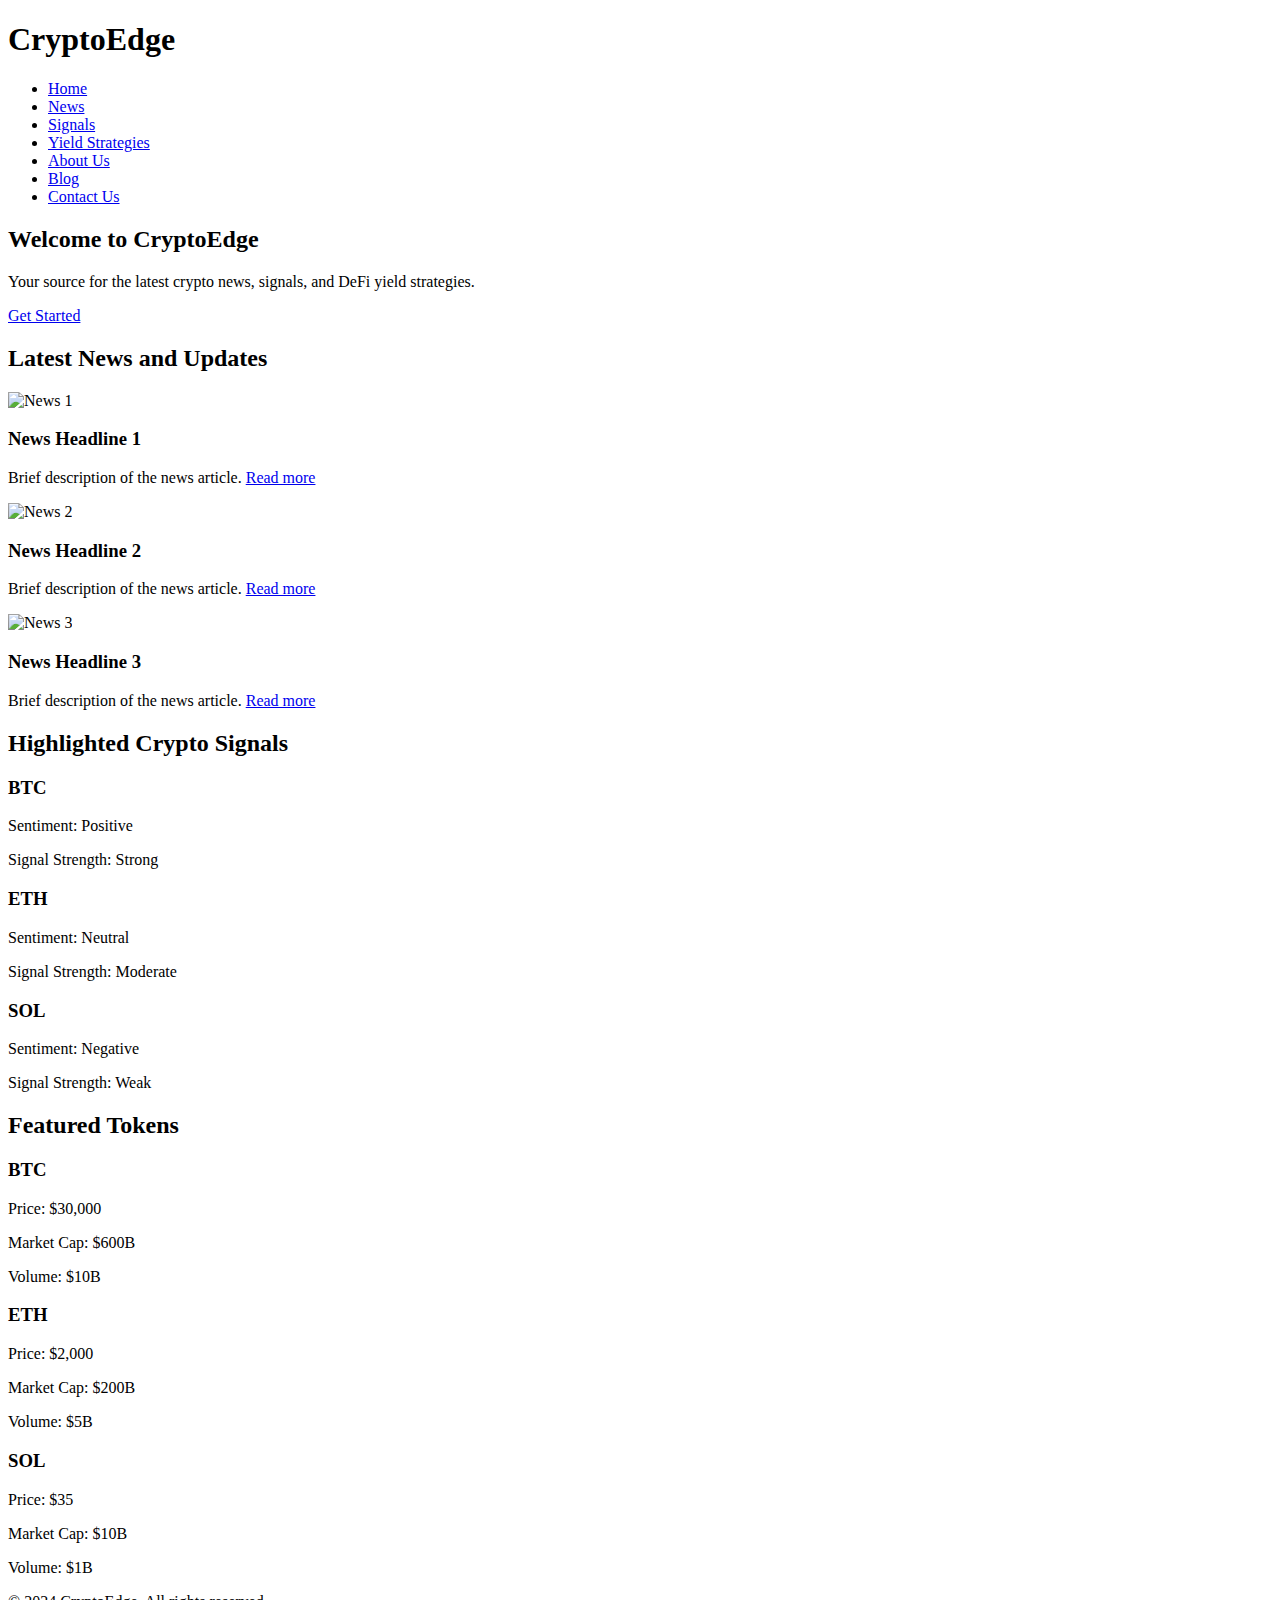
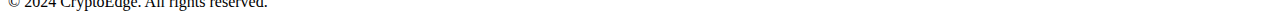
==== index.html @ e7d075d7 "Create index.html" ====
<!DOCTYPE html>
<html lang="en">
<head>
    <meta charset="UTF-8">
    <meta name="viewport" content="width=device-width, initial-scale=1.0">
    <title>CryptoEdge</title>
    <link rel="stylesheet" href="styles.css">
</head>
<body>
    <header>
        <div class="container">
            <div class="logo">
                <h1>CryptoEdge</h1>
            </div>
            <nav>
                <ul>
                    <li><a href="#home">Home</a></li>
                    <li><a href="#news">News</a></li>
                    <li><a href="#signals">Signals</a></li>
                    <li><a href="#yield-strategies">Yield Strategies</a></li>
                    <li><a href="#about">About Us</a></li>
                    <li><a href="#blog">Blog</a></li>
                    <li><a href="#contact">Contact Us</a></li>
                </ul>
            </nav>
        </div>
    </header>

    <section id="hero">
        <div class="container">
            <h2>Welcome to CryptoEdge</h2>
            <p>Your source for the latest crypto news, signals, and DeFi yield strategies.</p>
            <a href="#get-started" class="cta-button">Get Started</a>
        </div>
    </section>

    <section id="latest-news">
        <div class="container">
            <h2>Latest News and Updates</h2>
            <div class="news-grid">
                <div class="news-item">
                    <img src="news1.jpg" alt="News 1">
                    <h3>News Headline 1</h3>
                    <p>Brief description of the news article. <a href="#">Read more</a></p>
                </div>
                <div class="news-item">
                    <img src="news2.jpg" alt="News 2">
                    <h3>News Headline 2</h3>
                    <p>Brief description of the news article. <a href="#">Read more</a></p>
                </div>
                <div class="news-item">
                    <img src="news3.jpg" alt="News 3">
                    <h3>News Headline 3</h3>
                    <p>Brief description of the news article. <a href="#">Read more</a></p>
                </div>
            </div>
        </div>
    </section>

    <section id="highlighted-signals">
        <div class="container">
            <h2>Highlighted Crypto Signals</h2>
            <div class="signals-grid">
                <div class="signal-item">
                    <h3>BTC</h3>
                    <p>Sentiment: Positive</p>
                    <p>Signal Strength: Strong</p>
                </div>
                <div class="signal-item">
                    <h3>ETH</h3>
                    <p>Sentiment: Neutral</p>
                    <p>Signal Strength: Moderate</p>
                </div>
                <div class="signal-item">
                    <h3>SOL</h3>
                    <p>Sentiment: Negative</p>
                    <p>Signal Strength: Weak</p>
                </div>
            </div>
        </div>
    </section>

    <section id="featured-tokens">
        <div class="container">
            <h2>Featured Tokens</h2>
            <div class="tokens-grid">
                <div class="token-item">
                    <h3>BTC</h3>
                    <p>Price: $30,000</p>
                    <p>Market Cap: $600B</p>
                    <p>Volume: $10B</p>
                </div>
                <div class="token-item">
                    <h3>ETH</h3>
                    <p>Price: $2,000</p>
                    <p>Market Cap: $200B</p>
                    <p>Volume: $5B</p>
                </div>
                <div class="token-item">
                    <h3>SOL</h3>
                    <p>Price: $35</p>
                    <p>Market Cap: $10B</p>
                    <p>Volume: $1B</p>
                </div>
            </div>
        </div>
    </section>

    <footer>
        <div class="container">
            <p>&copy; 2024 CryptoEdge. All rights reserved.</p>
        </div>
    </footer>
</body>
</html>
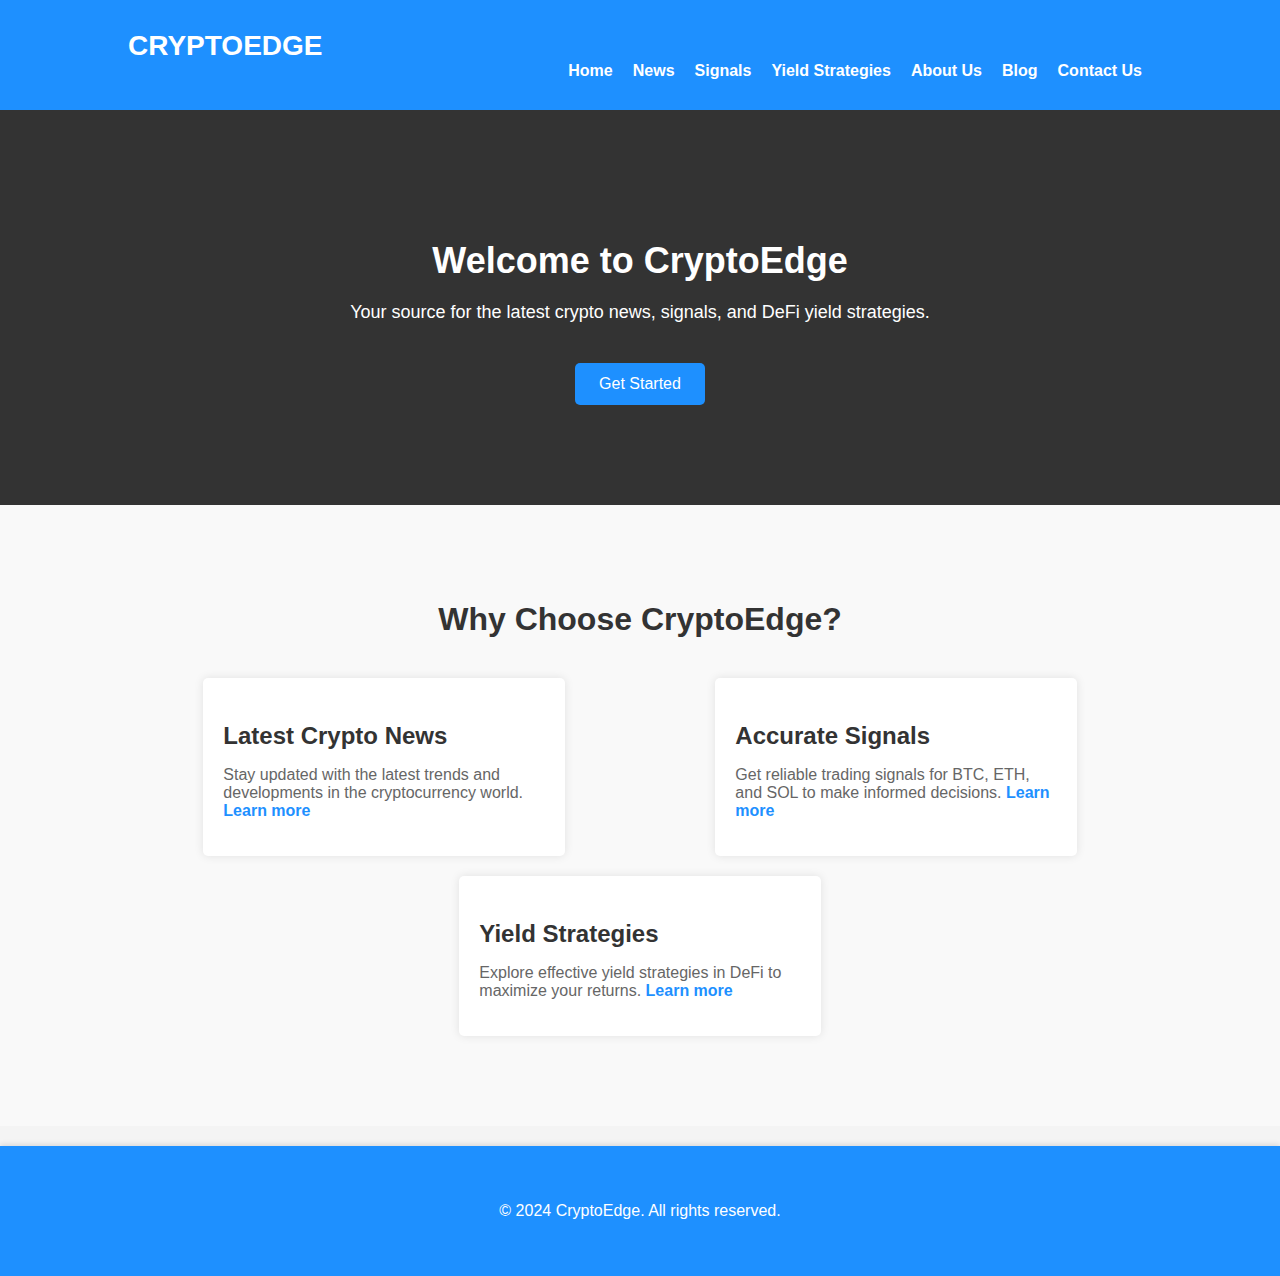
==== commit 17cb5823: "Add files via upload" ====
--- a/index.html
+++ b/index.html
@@ -1,115 +1,186 @@
-<!DOCTYPE html>
-<html lang="en">
-<head>
-    <meta charset="UTF-8">
-    <meta name="viewport" content="width=device-width, initial-scale=1.0">
-    <title>CryptoEdge</title>
-    <link rel="stylesheet" href="styles.css">
-</head>
-<body>
-    <header>
-        <div class="container">
-            <div class="logo">
-                <h1>CryptoEdge</h1>
-            </div>
-            <nav>
-                <ul>
-                    <li><a href="#home">Home</a></li>
-                    <li><a href="#news">News</a></li>
-                    <li><a href="#signals">Signals</a></li>
-                    <li><a href="#yield-strategies">Yield Strategies</a></li>
-                    <li><a href="#about">About Us</a></li>
-                    <li><a href="#blog">Blog</a></li>
-                    <li><a href="#contact">Contact Us</a></li>
-                </ul>
-            </nav>
-        </div>
-    </header>
-
-    <section id="hero">
-        <div class="container">
-            <h2>Welcome to CryptoEdge</h2>
-            <p>Your source for the latest crypto news, signals, and DeFi yield strategies.</p>
-            <a href="#get-started" class="cta-button">Get Started</a>
-        </div>
-    </section>
-
-    <section id="latest-news">
-        <div class="container">
-            <h2>Latest News and Updates</h2>
-            <div class="news-grid">
-                <div class="news-item">
-                    <img src="news1.jpg" alt="News 1">
-                    <h3>News Headline 1</h3>
-                    <p>Brief description of the news article. <a href="#">Read more</a></p>
-                </div>
-                <div class="news-item">
-                    <img src="news2.jpg" alt="News 2">
-                    <h3>News Headline 2</h3>
-                    <p>Brief description of the news article. <a href="#">Read more</a></p>
-                </div>
-                <div class="news-item">
-                    <img src="news3.jpg" alt="News 3">
-                    <h3>News Headline 3</h3>
-                    <p>Brief description of the news article. <a href="#">Read more</a></p>
-                </div>
-            </div>
-        </div>
-    </section>
-
-    <section id="highlighted-signals">
-        <div class="container">
-            <h2>Highlighted Crypto Signals</h2>
-            <div class="signals-grid">
-                <div class="signal-item">
-                    <h3>BTC</h3>
-                    <p>Sentiment: Positive</p>
-                    <p>Signal Strength: Strong</p>
-                </div>
-                <div class="signal-item">
-                    <h3>ETH</h3>
-                    <p>Sentiment: Neutral</p>
-                    <p>Signal Strength: Moderate</p>
-                </div>
-                <div class="signal-item">
-                    <h3>SOL</h3>
-                    <p>Sentiment: Negative</p>
-                    <p>Signal Strength: Weak</p>
-                </div>
-            </div>
-        </div>
-    </section>
-
-    <section id="featured-tokens">
-        <div class="container">
-            <h2>Featured Tokens</h2>
-            <div class="tokens-grid">
-                <div class="token-item">
-                    <h3>BTC</h3>
-                    <p>Price: $30,000</p>
-                    <p>Market Cap: $600B</p>
-                    <p>Volume: $10B</p>
-                </div>
-                <div class="token-item">
-                    <h3>ETH</h3>
-                    <p>Price: $2,000</p>
-                    <p>Market Cap: $200B</p>
-                    <p>Volume: $5B</p>
-                </div>
-                <div class="token-item">
-                    <h3>SOL</h3>
-                    <p>Price: $35</p>
-                    <p>Market Cap: $10B</p>
-                    <p>Volume: $1B</p>
-                </div>
-            </div>
-        </div>
-    </section>
-
-    <footer>
-        <div class="container">
-            <p>&copy; 2024 CryptoEdge. All rights reserved.</p>
-        </div>
-    </footer>
-</body>
-</html>
+<!DOCTYPE html>
+<html lang="en">
+<head>
+    <meta charset="UTF-8">
+    <meta name="viewport" content="width=device-width, initial-scale=1.0">
+    <title>CryptoEdge</title>
+    <link rel="stylesheet" href="styles.css">
+    <style>
+        /* Additional inline styles can be added here if needed */
+        body {
+            font-family: 'Arial', sans-serif;
+            margin: 0;
+            padding: 0;
+            background-color: #f4f4f4;
+            color: #333;
+        }
+        .container {
+            width: 80%;
+            margin: 0 auto;
+            padding: 20px 0;
+        }
+        header {
+            background-color: #1e90ff;
+            color: #fff;
+            padding: 10px 0;
+            box-shadow: 0 2px 5px rgba(0, 0, 0, 0.1);
+        }
+        header .logo h1 {
+            margin: 0;
+            font-size: 28px;
+            text-transform: uppercase;
+        }
+        header nav ul {
+            list-style: none;
+            margin: 0;
+            padding: 0;
+            display: flex;
+            justify-content: flex-end;
+        }
+        header nav ul li {
+            margin: 0 10px;
+        }
+        header nav ul li a {
+            color: #fff;
+            text-decoration: none;
+            font-weight: bold;
+            transition: color 0.3s ease;
+        }
+        header nav ul li a:hover {
+            color: #f0f0f0;
+        }
+        #hero {
+            background-color: #333;
+            color: #fff;
+            text-align: center;
+            padding: 80px 0;
+        }
+        #hero h2 {
+            font-size: 36px;
+            margin-bottom: 20px;
+        }
+        #hero p {
+            font-size: 18px;
+            margin-bottom: 40px;
+        }
+        #hero .cta-button {
+            display: inline-block;
+            background-color: #1e90ff;
+            color: #fff;
+            padding: 12px 24px;
+            text-decoration: none;
+            border-radius: 5px;
+            font-size: 16px;
+            transition: background-color 0.3s ease;
+        }
+        #hero .cta-button:hover {
+            background-color: #0e70c6;
+        }
+        #showcase {
+            background-color: #f9f9f9;
+            padding: 50px 0;
+        }
+        #showcase h2 {
+            text-align: center;
+            font-size: 32px;
+            margin-bottom: 40px;
+        }
+        .showcase-grid {
+            display: flex;
+            justify-content: space-around;
+            flex-wrap: wrap;
+        }
+        .showcase-item {
+            flex: 0 0 calc(33.3333% - 20px);
+            background-color: #fff;
+            padding: 20px;
+            border-radius: 5px;
+            box-shadow: 0 0 10px rgba(0, 0, 0, 0.1);
+            margin-bottom: 20px;
+            transition: transform 0.2s ease-in-out;
+        }
+        .showcase-item:hover {
+            transform: translateY(-5px);
+        }
+        .showcase-item h3 {
+            font-size: 24px;
+            margin-bottom: 10px;
+        }
+        .showcase-item p {
+            font-size: 16px;
+            color: #666;
+        }
+        .showcase-item a {
+            color: #1e90ff;
+            text-decoration: none;
+            font-weight: bold;
+            transition: color 0.3s ease;
+        }
+        .showcase-item a:hover {
+            color: #0e70c6;
+        }
+        footer {
+            background-color: #1e90ff;
+            color: #fff;
+            text-align: center;
+            padding: 20px 0;
+            margin-top: 20px;
+            box-shadow: 0 -2px 5px rgba(0, 0, 0, 0.1);
+        }
+    </style>
+</head>
+<body>
+    <header>
+        <div class="container">
+            <div class="logo">
+                <h1>CryptoEdge</h1>
+            </div>
+            <nav>
+                <ul>
+                    <li><a href="index.html">Home</a></li>
+                    <li><a href="news.html">News</a></li>
+                    <li><a href="signals.html">Signals</a></li>
+                    <li><a href="yield-strategies.html">Yield Strategies</a></li>
+                    <li><a href="about.html">About Us</a></li>
+                    <li><a href="blog.html">Blog</a></li>
+                    <li><a href="contact.html">Contact Us</a></li>
+                </ul>
+            </nav>
+        </div>
+    </header>
+
+    <section id="hero">
+        <div class="container">
+            <h2>Welcome to CryptoEdge</h2>
+            <p>Your source for the latest crypto news, signals, and DeFi yield strategies.</p>
+            <a href="get-started.html" class="cta-button">Get Started</a>
+        </div>
+    </section>
+
+    <section id="showcase">
+        <div class="container">
+            <h2>Why Choose CryptoEdge?</h2>
+            <div class="showcase-grid">
+                <div class="showcase-item">
+                    <h3>Latest Crypto News</h3>
+                    <p>Stay updated with the latest trends and developments in the cryptocurrency world. <a href="news.html">Learn more</a></p>
+                </div>
+                <div class="showcase-item">
+                    <h3>Accurate Signals</h3>
+                    <p>Get reliable trading signals for BTC, ETH, and SOL to make informed decisions. <a href="signals.html">Learn more</a></p>
+                </div>
+                <div class="showcase-item">
+                    <h3>Yield Strategies</h3>
+                    <p>Explore effective yield strategies in DeFi to maximize your returns. <a href="yield-strategies.html">Learn more</a></p>
+                </div>
+            </div>
+        </div>
+    </section>
+
+    <footer>
+        <div class="container">
+            <p>&copy; 2024 CryptoEdge. All rights reserved.</p>
+        </div>
+    </footer>
+</body>
+</html>
--- a/styles.css
+++ b/styles.css
@@ -0,0 +1,132 @@
+/* Updated CSS with design improvements */
+
+body {
+    font-family: 'Arial', sans-serif;
+    margin: 0;
+    padding: 0;
+    background-color: #f4f4f4;
+    display: flex;
+    flex-direction: column;
+    min-height: 100vh;
+    color: #333;
+}
+
+.container {
+    width: 80%;
+    margin: 0 auto;
+    padding: 20px 0;
+}
+
+header {
+    background-color: #1e90ff;
+    color: #fff;
+    padding: 10px 0;
+    box-shadow: 0 2px 5px rgba(0, 0, 0, 0.1);
+}
+
+header .logo h1 {
+    margin: 0;
+    font-size: 28px;
+    text-transform: uppercase;
+}
+
+header nav ul {
+    list-style: none;
+    margin: 0;
+    padding: 0;
+    display: flex;
+    justify-content: flex-end;
+}
+
+header nav ul li {
+    margin: 0 10px;
+}
+
+header nav ul li a {
+    color: #fff;
+    text-decoration: none;
+    font-weight: bold;
+    transition: color 0.3s ease;
+}
+
+header nav ul li a:hover {
+    color: #f0f0f0;
+}
+
+#hero {
+    background-color: #333;
+    color: #fff;
+    text-align: center;
+    padding: 80px 0;
+}
+
+#hero h2 {
+    font-size: 36px;
+    margin-bottom: 20px;
+}
+
+#hero p {
+    font-size: 18px;
+    margin-bottom: 40px;
+}
+
+#hero .cta-button {
+    display: inline-block;
+    background-color: #1e90ff;
+    color: #fff;
+    padding: 12px 24px;
+    text-decoration: none;
+    border-radius: 5px;
+    font-size: 16px;
+    transition: background-color 0.3s ease;
+}
+
+#hero .cta-button:hover {
+    background-color: #0e70c6;
+}
+
+/* Additional sections styling can be similarly refined */
+
+footer {
+    background-color: #1e90ff;
+    color: #fff;
+    text-align: center;
+    padding: 20px 0;
+    margin-top: auto;
+    box-shadow: 0 -2px 5px rgba(0, 0, 0, 0.1);
+}
+
+@media (max-width: 1024px) {
+    .container {
+        width: 90%;
+    }
+}
+
+@media (max-width: 768px) {
+    .container {
+        width: 95%;
+    }
+}
+
+@media (max-width: 480px) {
+    header .logo h1 {
+        font-size: 24px;
+    }
+    
+    #hero {
+        padding: 60px 0;
+    }
+    
+    #hero h2 {
+        font-size: 28px;
+    }
+    
+    #hero p {
+        font-size: 16px;
+    }
+    
+    #hero .cta-button {
+        padding: 10px 20px;
+        font-size: 14px;
+    }
+}
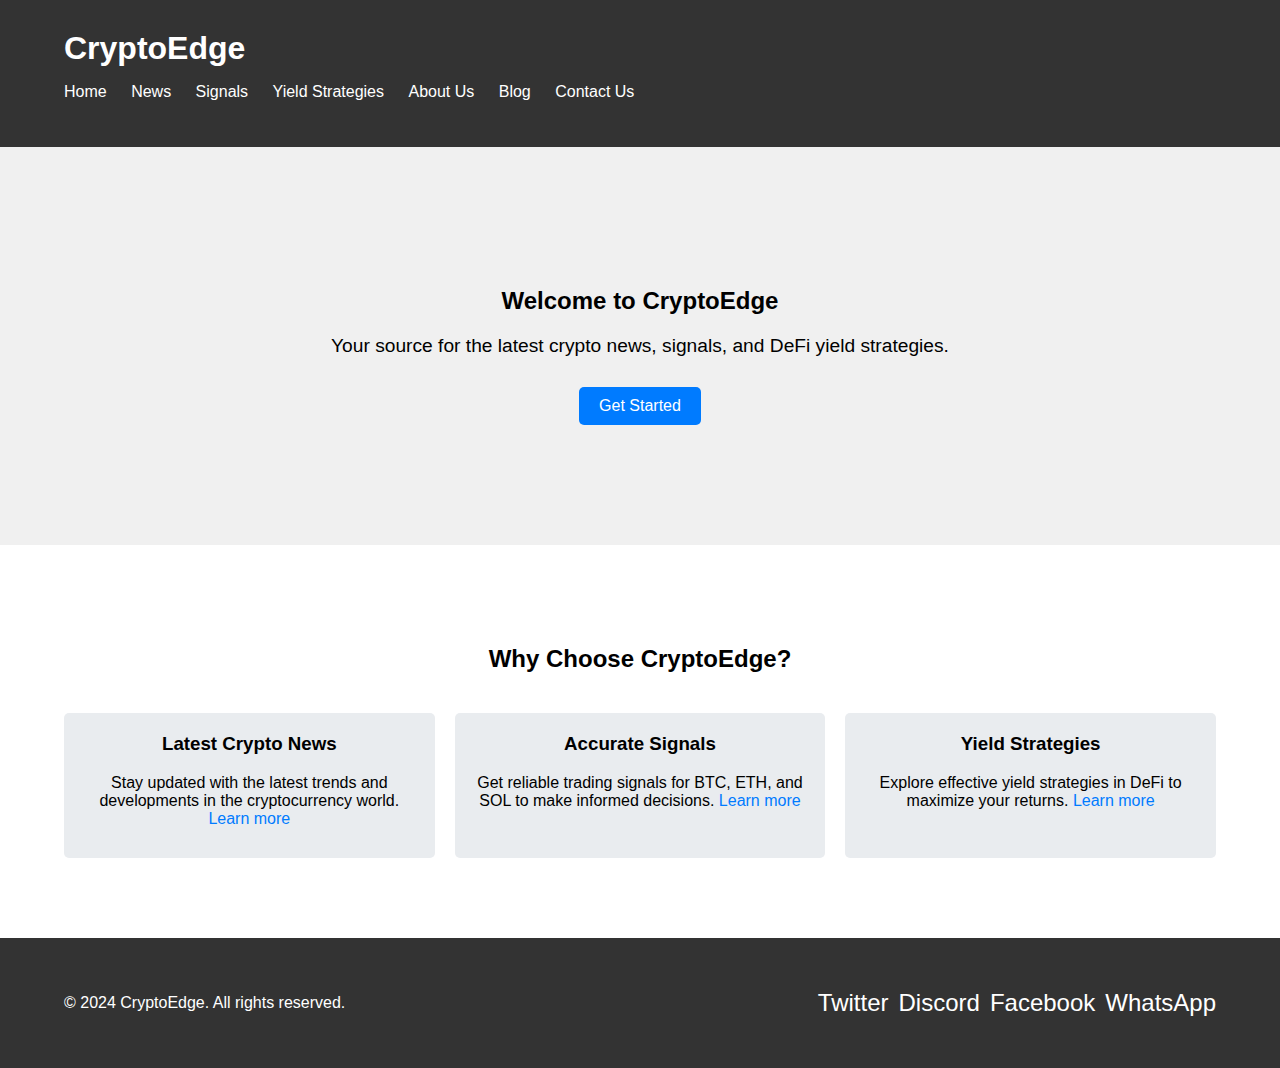
==== commit 7ec5e2b7: "Add files via upload" ====
--- a/index.html
+++ b/index.html
@@ -5,129 +5,6 @@
     <meta name="viewport" content="width=device-width, initial-scale=1.0">
     <title>CryptoEdge</title>
     <link rel="stylesheet" href="styles.css">
-    <style>
-        /* Additional inline styles can be added here if needed */
-        body {
-            font-family: 'Arial', sans-serif;
-            margin: 0;
-            padding: 0;
-            background-color: #f4f4f4;
-            color: #333;
-        }
-        .container {
-            width: 80%;
-            margin: 0 auto;
-            padding: 20px 0;
-        }
-        header {
-            background-color: #1e90ff;
-            color: #fff;
-            padding: 10px 0;
-            box-shadow: 0 2px 5px rgba(0, 0, 0, 0.1);
-        }
-        header .logo h1 {
-            margin: 0;
-            font-size: 28px;
-            text-transform: uppercase;
-        }
-        header nav ul {
-            list-style: none;
-            margin: 0;
-            padding: 0;
-            display: flex;
-            justify-content: flex-end;
-        }
-        header nav ul li {
-            margin: 0 10px;
-        }
-        header nav ul li a {
-            color: #fff;
-            text-decoration: none;
-            font-weight: bold;
-            transition: color 0.3s ease;
-        }
-        header nav ul li a:hover {
-            color: #f0f0f0;
-        }
-        #hero {
-            background-color: #333;
-            color: #fff;
-            text-align: center;
-            padding: 80px 0;
-        }
-        #hero h2 {
-            font-size: 36px;
-            margin-bottom: 20px;
-        }
-        #hero p {
-            font-size: 18px;
-            margin-bottom: 40px;
-        }
-        #hero .cta-button {
-            display: inline-block;
-            background-color: #1e90ff;
-            color: #fff;
-            padding: 12px 24px;
-            text-decoration: none;
-            border-radius: 5px;
-            font-size: 16px;
-            transition: background-color 0.3s ease;
-        }
-        #hero .cta-button:hover {
-            background-color: #0e70c6;
-        }
-        #showcase {
-            background-color: #f9f9f9;
-            padding: 50px 0;
-        }
-        #showcase h2 {
-            text-align: center;
-            font-size: 32px;
-            margin-bottom: 40px;
-        }
-        .showcase-grid {
-            display: flex;
-            justify-content: space-around;
-            flex-wrap: wrap;
-        }
-        .showcase-item {
-            flex: 0 0 calc(33.3333% - 20px);
-            background-color: #fff;
-            padding: 20px;
-            border-radius: 5px;
-            box-shadow: 0 0 10px rgba(0, 0, 0, 0.1);
-            margin-bottom: 20px;
-            transition: transform 0.2s ease-in-out;
-        }
-        .showcase-item:hover {
-            transform: translateY(-5px);
-        }
-        .showcase-item h3 {
-            font-size: 24px;
-            margin-bottom: 10px;
-        }
-        .showcase-item p {
-            font-size: 16px;
-            color: #666;
-        }
-        .showcase-item a {
-            color: #1e90ff;
-            text-decoration: none;
-            font-weight: bold;
-            transition: color 0.3s ease;
-        }
-        .showcase-item a:hover {
-            color: #0e70c6;
-        }
-        footer {
-            background-color: #1e90ff;
-            color: #fff;
-            text-align: center;
-            padding: 20px 0;
-            margin-top: 20px;
-            box-shadow: 0 -2px 5px rgba(0, 0, 0, 0.1);
-        }
-    </style>
 </head>
 <body>
     <header>
@@ -180,7 +57,15 @@
     <footer>
         <div class="container">
             <p>&copy; 2024 CryptoEdge. All rights reserved.</p>
+            <div class="social-links">
+                <a href="https://twitter.com" target="_blank">Twitter</a>
+                <a href="https://discord.com" target="_blank">Discord</a>
+                <a href="https://facebook.com" target="_blank">Facebook</a>
+                <a href="https://wa.me" target="_blank">WhatsApp</a>
+            </div>
         </div>
     </footer>
+
+    <script src="scripts.js"></script>
 </body>
 </html>
--- a/styles.css
+++ b/styles.css
@@ -1,132 +1,158 @@
-/* Updated CSS with design improvements */
-
+/* General Styles */
 body {
-    font-family: 'Arial', sans-serif;
+    font-family: Arial, sans-serif;
     margin: 0;
     padding: 0;
-    background-color: #f4f4f4;
-    display: flex;
-    flex-direction: column;
-    min-height: 100vh;
-    color: #333;
+    box-sizing: border-box;
 }
 
+/* Container */
 .container {
-    width: 80%;
+    width: 90%;
+    max-width: 1200px;
     margin: 0 auto;
-    padding: 20px 0;
+    padding: 20px;
 }
 
+/* Header */
 header {
-    background-color: #1e90ff;
+    background-color: #333;
     color: #fff;
     padding: 10px 0;
-    box-shadow: 0 2px 5px rgba(0, 0, 0, 0.1);
 }
 
 header .logo h1 {
     margin: 0;
-    font-size: 28px;
-    text-transform: uppercase;
+    font-size: 2em;
 }
 
 header nav ul {
     list-style: none;
-    margin: 0;
     padding: 0;
-    display: flex;
-    justify-content: flex-end;
 }
 
 header nav ul li {
-    margin: 0 10px;
+    display: inline;
+    margin-right: 20px;
 }
 
 header nav ul li a {
     color: #fff;
     text-decoration: none;
-    font-weight: bold;
-    transition: color 0.3s ease;
 }
 
 header nav ul li a:hover {
-    color: #f0f0f0;
+    text-decoration: underline;
 }
 
+/* Hero Section */
 #hero {
-    background-color: #333;
-    color: #fff;
+    background-color: #f0f0f0;
+    padding: 100px 0;
     text-align: center;
-    padding: 80px 0;
 }
 
 #hero h2 {
-    font-size: 36px;
     margin-bottom: 20px;
 }
 
 #hero p {
-    font-size: 18px;
-    margin-bottom: 40px;
+    font-size: 1.2em;
+    margin-bottom: 30px;
 }
 
 #hero .cta-button {
     display: inline-block;
-    background-color: #1e90ff;
+    padding: 10px 20px;
+    background-color: #007bff;
     color: #fff;
-    padding: 12px 24px;
     text-decoration: none;
     border-radius: 5px;
-    font-size: 16px;
-    transition: background-color 0.3s ease;
 }
 
 #hero .cta-button:hover {
-    background-color: #0e70c6;
+    background-color: #0056b3;
 }
 
-/* Additional sections styling can be similarly refined */
-
-footer {
-    background-color: #1e90ff;
-    color: #fff;
-    text-align: center;
-    padding: 20px 0;
-    margin-top: auto;
-    box-shadow: 0 -2px 5px rgba(0, 0, 0, 0.1);
+/* Showcase Section */
+#showcase {
+    padding: 60px 0;
 }
 
-@media (max-width: 1024px) {
-    .container {
-        width: 90%;
+#showcase h2 {
+    text-align: center;
+    margin-bottom: 40px;
+}
+
+.showcase-grid {
+    display: grid;
+    grid-template-columns: repeat(auto-fit, minmax(300px, 1fr));
+    gap: 20px;
+}
+
+.showcase-item {
+    padding: 20px;
+    background-color: #e9ecef;
+    border-radius: 5px;
+    text-align: center;
+}
+
+.showcase-item h3 {
+    margin-top: 0;
+}
+
+.showcase-item p {
+    font-size: 1em;
+    margin-bottom: 10px;
+}
+
+.showcase-item a {
+    color: #007bff;
+    text-decoration: none;
+}
+
+.showcase-item a:hover {
+    text-decoration: underline;
+}
+
+/* Footer */
+footer {
+    background-color: #333;
+    color: #fff;
+    padding: 20px 0;
+    text-align: center;
+}
+
+footer .container {
+    display: flex;
+    justify-content: space-between;
+    align-items: center;
+}
+
+footer .social-links {
+    display: flex;
+    gap: 10px;
+}
+
+footer .social-links a {
+    color: #fff;
+    text-decoration: none;
+    font-size: 1.5em;
+}
+
+footer .social-links a:hover {
+    color: #007bff;
+}
+
+/* Responsive Design */
+@media (max-width: 768px) {
+    header nav ul li {
+        display: block;
+        margin: 10px 0;
+    }
+
+    footer .container {
+        flex-direction: column;
+        gap: 20px;
     }
 }
-
-@media (max-width: 768px) {
-    .container {
-        width: 95%;
-    }
-}
-
-@media (max-width: 480px) {
-    header .logo h1 {
-        font-size: 24px;
-    }
-    
-    #hero {
-        padding: 60px 0;
-    }
-    
-    #hero h2 {
-        font-size: 28px;
-    }
-    
-    #hero p {
-        font-size: 16px;
-    }
-    
-    #hero .cta-button {
-        padding: 10px 20px;
-        font-size: 14px;
-    }
-}
